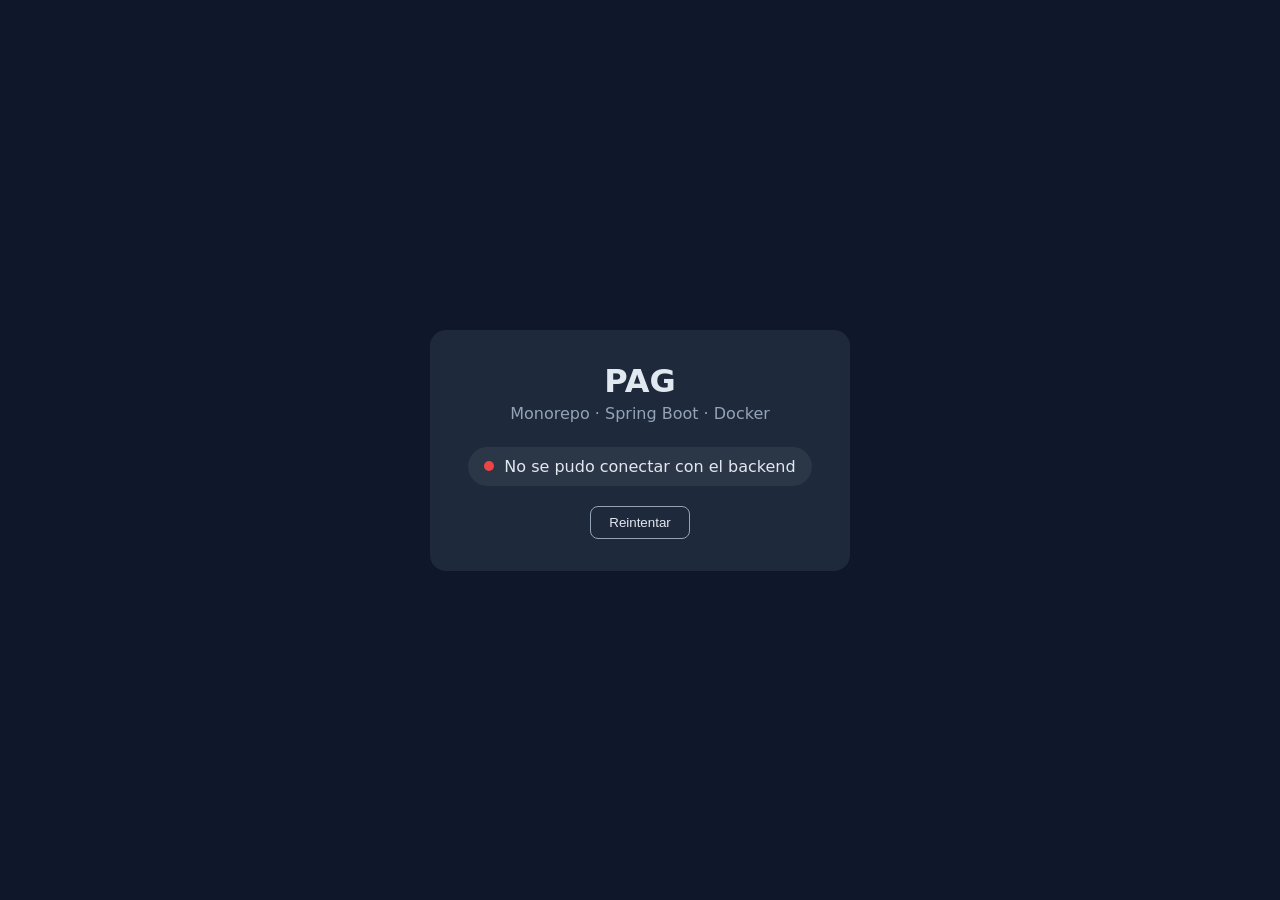
==== frontend/index.html @ 713aabcd "PAG-15 Inicializar carpetas del monorepo y .gitignore global" ====
<!DOCTYPE html>
<html lang="es">
<head>
  <meta charset="UTF-8" />
  <meta name="viewport" content="width=device-width, initial-scale=1.0" />
  <title>PAG</title>
  <link rel="stylesheet" href="css/styles.css" />
</head>
<body>
  <main class="card">
    <h1>PAG</h1>
    <p class="subtitle">Monorepo · Spring Boot · Docker</p>

    <div class="status" id="status" data-state="loading">
      <span class="dot"></span>
      <span id="status-text">Comprobando conexión con el backend…</span>
    </div>

    <button id="retry" type="button">Reintentar</button>
  </main>

  <script src="js/config.js"></script>
  <script src="js/app.js"></script>
</body>
</html>
---- frontend/css/styles.css ----
:root {
  --bg: #0f172a;
  --card: #1e293b;
  --text: #e2e8f0;
  --muted: #94a3b8;
  --ok: #22c55e;
  --error: #ef4444;
  --loading: #eab308;
}

* { box-sizing: border-box; }

body {
  margin: 0;
  min-height: 100vh;
  display: grid;
  place-items: center;
  padding: 16px;
  background: var(--bg);
  color: var(--text);
  font-family: system-ui, -apple-system, "Segoe UI", Roboto, sans-serif;
}

.card {
  width: 100%;
  max-width: 420px;
  padding: 32px 24px;
  background: var(--card);
  border-radius: 16px;
  text-align: center;
}

h1 { margin: 0 0 4px; font-size: 2rem; }
.subtitle { margin: 0 0 24px; color: var(--muted); }

.status {
  display: inline-flex;
  align-items: center;
  gap: 10px;
  padding: 10px 16px;
  border-radius: 999px;
  background: rgba(255, 255, 255, 0.06);
  margin-bottom: 20px;
}

.dot {
  width: 10px;
  height: 10px;
  border-radius: 50%;
  background: var(--loading);
}

.status[data-state="ok"] .dot { background: var(--ok); }
.status[data-state="error"] .dot { background: var(--error); }

button {
  display: block;
  margin: 0 auto;
  padding: 8px 18px;
  border: 1px solid var(--muted);
  border-radius: 8px;
  background: transparent;
  color: var(--text);
  cursor: pointer;
}

button:hover { background: rgba(255, 255, 255, 0.08); }
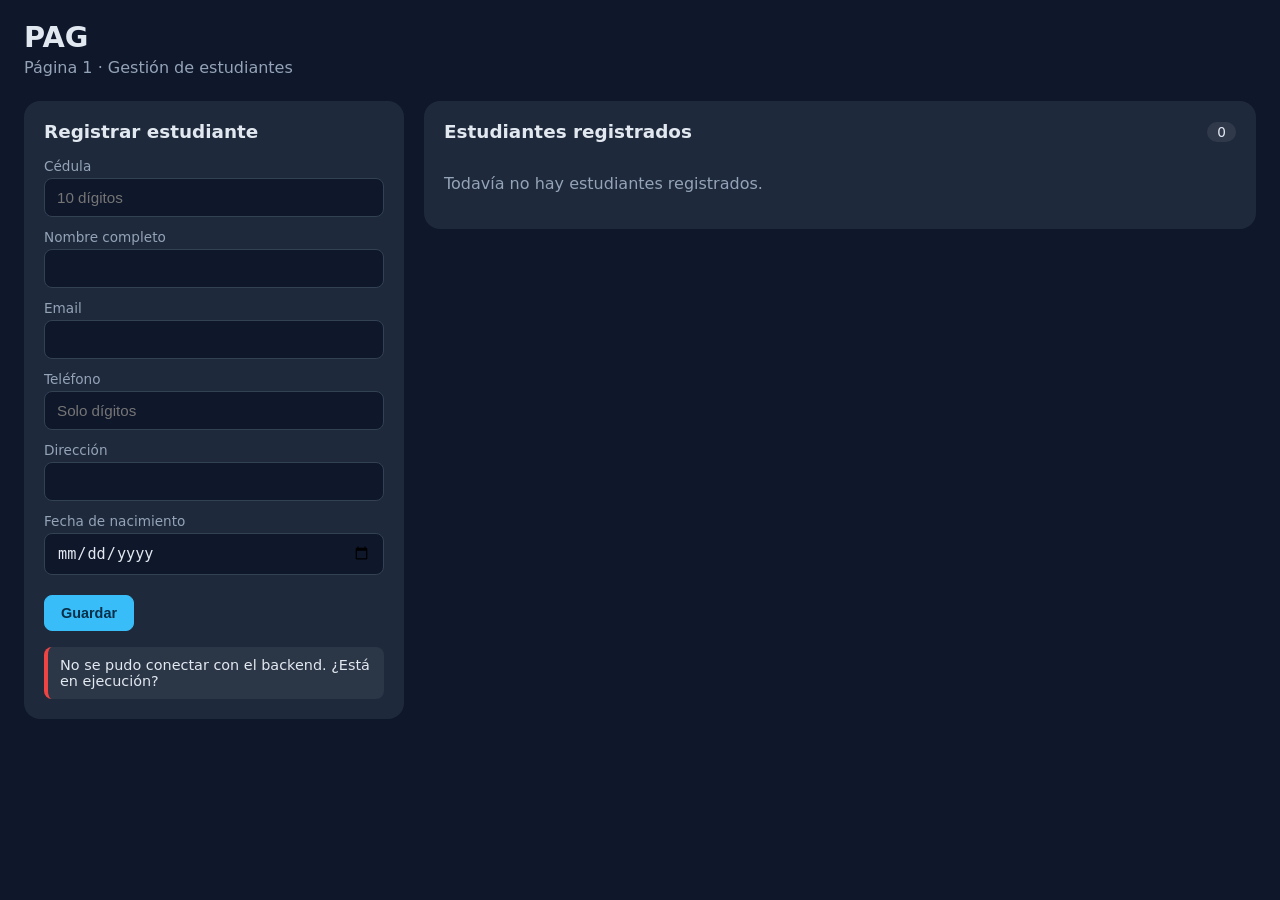
==== commit 957d0fb6: "PAG-19 Diseñar interfaz del CRUD en el frontend" ====
--- a/frontend/index.html
+++ b/frontend/index.html
@@ -3,20 +3,59 @@
 <head>
   <meta charset="UTF-8" />
   <meta name="viewport" content="width=device-width, initial-scale=1.0" />
-  <title>PAG</title>
+  <title>Estudiantes · PAG</title>
   <link rel="stylesheet" href="css/styles.css" />
 </head>
 <body>
-  <main class="card">
+  <header class="topbar">
     <h1>PAG</h1>
-    <p class="subtitle">Monorepo · Spring Boot · Docker</p>
+    <p class="subtitle">Página 1 · Gestión de estudiantes</p>
+  </header>
 
-    <div class="status" id="status" data-state="loading">
-      <span class="dot"></span>
-      <span id="status-text">Comprobando conexión con el backend…</span>
-    </div>
+  <main class="layout">
+    <section class="panel" aria-labelledby="form-title">
+      <h2 id="form-title">Registrar estudiante</h2>
 
-    <button id="retry" type="button">Reintentar</button>
+      <form id="student-form" novalidate>
+        <input type="hidden" id="student-id" />
+
+        <label for="cedula">Cédula</label>
+        <input id="cedula" name="cedula" type="text" inputmode="numeric"
+               maxlength="10" pattern="\d{10}" placeholder="10 dígitos" required />
+
+        <label for="nombre">Nombre completo</label>
+        <input id="nombre" name="nombre" type="text" maxlength="100" required />
+
+        <label for="email">Email</label>
+        <input id="email" name="email" type="email" maxlength="120" required />
+
+        <label for="telefono">Teléfono</label>
+        <input id="telefono" name="telefono" type="tel" inputmode="numeric"
+               pattern="\d{7,15}" placeholder="Solo dígitos" required />
+
+        <label for="direccion">Dirección</label>
+        <input id="direccion" name="direccion" type="text" maxlength="200" required />
+
+        <label for="fechaNacimiento">Fecha de nacimiento</label>
+        <input id="fechaNacimiento" name="fechaNacimiento" type="date" required />
+
+        <div class="actions">
+          <button type="submit" id="submit-btn" class="btn primary">Guardar</button>
+          <button type="button" id="cancel-btn" class="btn" hidden>Cancelar edición</button>
+        </div>
+      </form>
+
+      <p id="message" class="message" role="status" aria-live="polite" hidden></p>
+    </section>
+
+    <section class="panel" aria-labelledby="list-title">
+      <div class="list-header">
+        <h2 id="list-title">Estudiantes registrados</h2>
+        <span id="counter" class="counter">0</span>
+      </div>
+      <div id="students" class="cards"></div>
+      <p id="empty" class="empty" hidden>Todavía no hay estudiantes registrados.</p>
+    </section>
   </main>
 
   <script src="js/config.js"></script>
--- a/frontend/css/styles.css
+++ b/frontend/css/styles.css
@@ -1,11 +1,14 @@
 :root {
   --bg: #0f172a;
-  --card: #1e293b;
+  --panel: #1e293b;
+  --field: #0f172a;
+  --border: #334155;
   --text: #e2e8f0;
   --muted: #94a3b8;
+  --accent: #38bdf8;
+  --accent-text: #082f49;
   --ok: #22c55e;
   --error: #ef4444;
-  --loading: #eab308;
 }
 
 * { box-sizing: border-box; }
@@ -13,55 +16,143 @@
 body {
   margin: 0;
   min-height: 100vh;
-  display: grid;
-  place-items: center;
-  padding: 16px;
   background: var(--bg);
   color: var(--text);
   font-family: system-ui, -apple-system, "Segoe UI", Roboto, sans-serif;
 }
 
-.card {
-  width: 100%;
-  max-width: 420px;
-  padding: 32px 24px;
-  background: var(--card);
-  border-radius: 16px;
-  text-align: center;
+.topbar {
+  padding: 20px 24px 8px;
 }
 
-h1 { margin: 0 0 4px; font-size: 2rem; }
-.subtitle { margin: 0 0 24px; color: var(--muted); }
+.topbar h1 { margin: 0; font-size: 1.8rem; }
+.subtitle { margin: 4px 0 0; color: var(--muted); }
 
-.status {
-  display: inline-flex;
-  align-items: center;
-  gap: 10px;
-  padding: 10px 16px;
-  border-radius: 999px;
-  background: rgba(255, 255, 255, 0.06);
-  margin-bottom: 20px;
+.layout {
+  display: grid;
+  grid-template-columns: minmax(280px, 380px) 1fr;
+  gap: 20px;
+  padding: 16px 24px 32px;
+  align-items: start;
 }
 
-.dot {
-  width: 10px;
-  height: 10px;
-  border-radius: 50%;
-  background: var(--loading);
+.panel {
+  background: var(--panel);
+  border-radius: 16px;
+  padding: 20px;
 }
 
-.status[data-state="ok"] .dot { background: var(--ok); }
-.status[data-state="error"] .dot { background: var(--error); }
+.panel h2 { margin: 0 0 16px; font-size: 1.15rem; }
 
-button {
+form label {
   display: block;
-  margin: 0 auto;
-  padding: 8px 18px;
-  border: 1px solid var(--muted);
+  margin: 12px 0 4px;
+  font-size: 0.85rem;
+  color: var(--muted);
+}
+
+form input {
+  width: 100%;
+  padding: 10px 12px;
+  background: var(--field);
+  color: var(--text);
+  border: 1px solid var(--border);
   border-radius: 8px;
+  font-size: 0.95rem;
+}
+
+form input:focus {
+  outline: 2px solid var(--accent);
+  outline-offset: 1px;
+}
+
+form input.invalid { border-color: var(--error); }
+
+.actions {
+  display: flex;
+  flex-wrap: wrap;
+  gap: 8px;
+  margin-top: 20px;
+}
+
+.btn {
+  padding: 9px 16px;
   background: transparent;
   color: var(--text);
+  border: 1px solid var(--border);
+  border-radius: 8px;
+  font-size: 0.9rem;
   cursor: pointer;
 }
 
-button:hover { background: rgba(255, 255, 255, 0.08); }
+.btn:hover { background: rgba(255, 255, 255, 0.07); }
+
+.btn.primary {
+  background: var(--accent);
+  border-color: var(--accent);
+  color: var(--accent-text);
+  font-weight: 600;
+}
+
+.btn.primary:hover { filter: brightness(1.08); }
+.btn.danger { color: #fca5a5; border-color: #7f1d1d; }
+.btn:disabled { opacity: 0.6; cursor: not-allowed; }
+
+.message {
+  margin: 16px 0 0;
+  padding: 10px 12px;
+  border-radius: 8px;
+  font-size: 0.9rem;
+  background: rgba(255, 255, 255, 0.06);
+}
+
+.message.ok { border-left: 4px solid var(--ok); }
+.message.error { border-left: 4px solid var(--error); }
+
+.list-header {
+  display: flex;
+  align-items: center;
+  justify-content: space-between;
+}
+
+.list-header h2 { margin-bottom: 16px; }
+
+.counter {
+  margin-bottom: 16px;
+  padding: 2px 10px;
+  border-radius: 999px;
+  background: rgba(255, 255, 255, 0.08);
+  font-size: 0.85rem;
+}
+
+.cards {
+  display: grid;
+  grid-template-columns: repeat(auto-fill, minmax(240px, 1fr));
+  gap: 14px;
+}
+
+.card {
+  background: var(--field);
+  border: 1px solid var(--border);
+  border-radius: 12px;
+  padding: 14px;
+  display: flex;
+  flex-direction: column;
+  gap: 4px;
+}
+
+.card h3 { margin: 0 0 6px; font-size: 1rem; }
+.card p { margin: 0; font-size: 0.85rem; color: var(--muted); word-break: break-word; }
+.card p strong { color: var(--text); font-weight: 500; }
+
+.card-actions {
+  display: flex;
+  gap: 8px;
+  margin-top: 10px;
+}
+
+.empty { color: var(--muted); }
+
+@media (max-width: 800px) {
+  .layout { grid-template-columns: 1fr; padding: 12px 16px 24px; }
+}
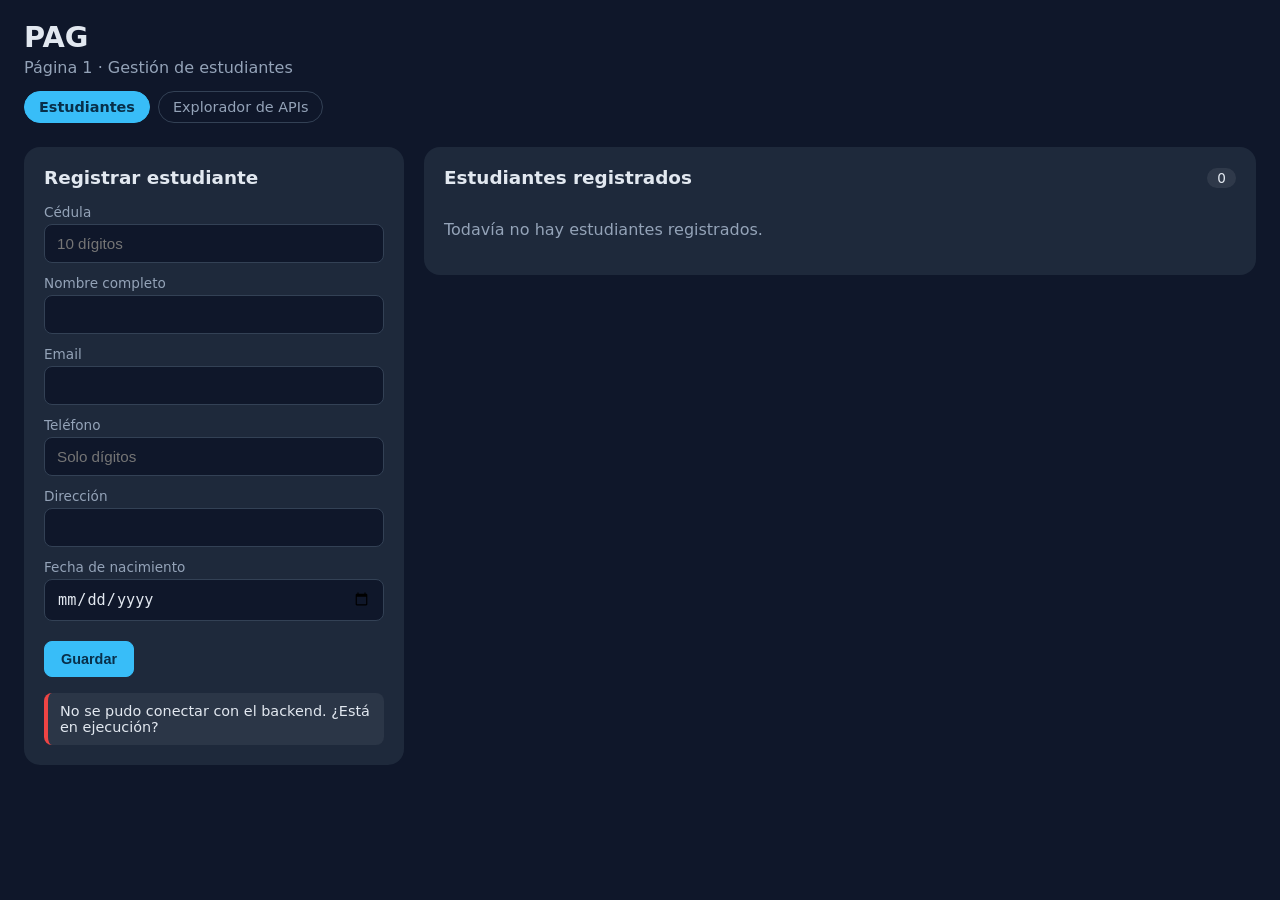
==== commit ec11a6d5: "PAG-13 Crear estructura base de la Página 2 y navegación" ====
--- a/frontend/index.html
+++ b/frontend/index.html
@@ -5,11 +5,16 @@
   <meta name="viewport" content="width=device-width, initial-scale=1.0" />
   <title>Estudiantes · PAG</title>
   <link rel="stylesheet" href="css/styles.css" />
+  <link rel="stylesheet" href="css/nav.css" />
 </head>
 <body>
   <header class="topbar">
     <h1>PAG</h1>
     <p class="subtitle">Página 1 · Gestión de estudiantes</p>
+    <nav class="nav" aria-label="Navegación principal">
+      <a href="index.html" aria-current="page">Estudiantes</a>
+      <a href="pagina2.html">Explorador de APIs</a>
+    </nav>
   </header>
 
   <main class="layout">
--- a/frontend/css/nav.css
+++ b/frontend/css/nav.css
@@ -0,0 +1,39 @@
+.nav {
+  display: flex;
+  flex-wrap: wrap;
+  gap: 8px;
+  margin-top: 14px;
+}
+
+.nav a {
+  padding: 7px 14px;
+  border: 1px solid var(--border);
+  border-radius: 999px;
+  color: var(--muted);
+  font-size: 0.9rem;
+  text-decoration: none;
+}
+
+.nav a:hover {
+  color: var(--text);
+  background: rgba(255, 255, 255, 0.07);
+}
+
+.nav a[aria-current="page"] {
+  background: var(--accent);
+  border-color: var(--accent);
+  color: var(--accent-text);
+  font-weight: 600;
+}
+
+.stack {
+  display: grid;
+  gap: 20px;
+  max-width: 1000px;
+  margin: 0 auto;
+  padding: 16px 24px 32px;
+}
+
+@media (max-width: 800px) {
+  .stack { padding: 12px 16px 24px; }
+}
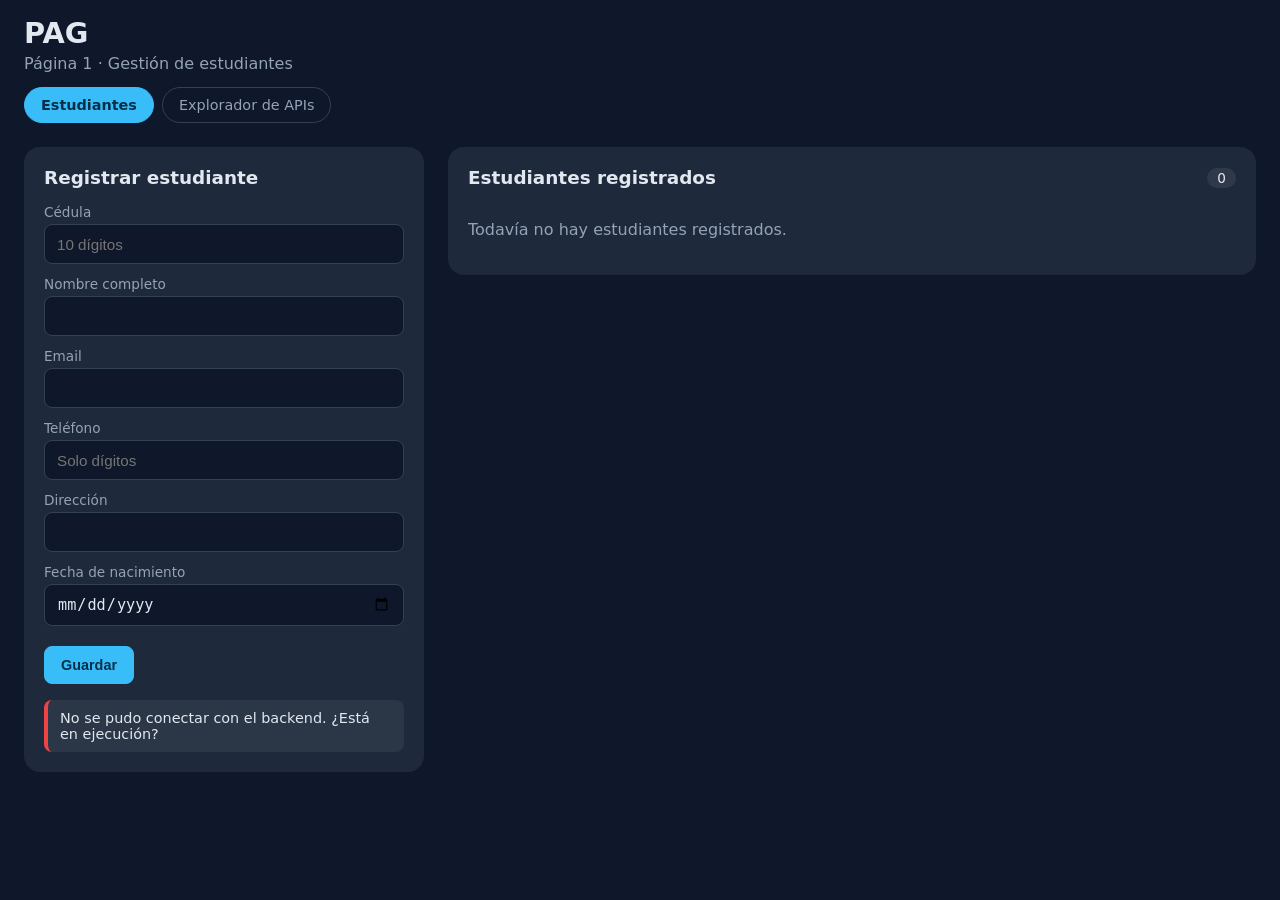
==== commit 2cb4747e: "PAG-23 Implementar diseno responsivo (Mobile, Tablet, Desktop)" ====
--- a/frontend/index.html
+++ b/frontend/index.html
@@ -6,6 +6,7 @@
   <title>Estudiantes · PAG</title>
   <link rel="stylesheet" href="css/styles.css" />
   <link rel="stylesheet" href="css/nav.css" />
+  <link rel="stylesheet" href="css/responsive.css" />
 </head>
 <body>
   <header class="topbar">
--- a/frontend/css/responsive.css
+++ b/frontend/css/responsive.css
@@ -0,0 +1,184 @@
+
+:root {
+  --page-max: 1400px;   /* ancho máximo del contenido en pantallas grandes */
+  --tap: 44px;          /* tamaño mínimo recomendado de un objetivo táctil */
+}
+
+html {
+  -webkit-text-size-adjust: 100%;
+  text-size-adjust: 100%;
+}
+
+img { max-width: 100%; }
+
+/* Mismo ancho máximo en cabecera y contenido (anula el 1000 px de nav.css). */
+.stack { max-width: var(--page-max); }
+
+/* ---------- Base (teléfono) ---------- */
+
+/* Respeta el notch y las barras redondeadas en teléfonos con "safe areas". */
+.topbar,
+.layout,
+.stack {
+  padding-left: max(16px, env(safe-area-inset-left));
+  padding-right: max(16px, env(safe-area-inset-right));
+}
+
+.topbar { padding-top: max(16px, env(safe-area-inset-top)); }
+.layout, .stack { padding-bottom: max(24px, env(safe-area-inset-bottom)); }
+
+.topbar h1 { font-size: 1.6rem; }
+.panel { padding: 16px; border-radius: 14px; }
+
+/* iOS hace zoom automático en campos con fuente < 16 px: se evita. */
+form input,
+.search input[type="search"],
+.cascade-field select {
+  min-height: var(--tap);
+  font-size: 16px;
+}
+
+/* Objetivos táctiles de al menos 44 px. */
+.btn {
+  min-height: var(--tap);
+  padding: 10px 18px;
+  font-size: 1rem;
+}
+
+.nav a {
+  display: inline-flex;
+  align-items: center;
+  min-height: var(--tap);
+  padding: 8px 16px;
+}
+
+/* En teléfono los botones del formulario ocupan todo el ancho. */
+.actions .btn { flex: 1 1 100%; }
+
+/* Botones Editar / Eliminar de cada tarjeta: mitad y mitad. */
+.card-actions .btn { flex: 1 1 0; }
+
+/* Tarjetas de personajes: 2 columnas en teléfono en vez de 1 gigante. */
+#explorer .cards {
+  grid-template-columns: repeat(2, minmax(0, 1fr));
+  gap: 10px;
+}
+
+#explorer .character-card { padding: 10px; }
+#explorer .character-card h3 { font-size: 0.95rem; }
+
+.counter { margin-bottom: 16px; }
+
+/* El modal usa dvh: en móviles la barra del navegador no lo corta. */
+.modal-overlay {
+  padding: max(12px, env(safe-area-inset-top)) max(12px, env(safe-area-inset-right))
+           max(12px, env(safe-area-inset-bottom)) max(12px, env(safe-area-inset-left));
+}
+
+.modal { max-height: calc(100vh - 24px); }
+
+@supports (height: 100dvh) {
+  .modal { max-height: calc(100dvh - 24px); }
+  body { min-height: 100dvh; }
+}
+
+.modal { overscroll-behavior: contain; }
+
+/* Evita que un texto largo (por ejemplo un email) rompa la tarjeta. */
+.card h3,
+.card p,
+.modal-body h3,
+.pokemon-info h3 { overflow-wrap: anywhere; }
+
+/* Usuarios que piden menos movimiento: sin animaciones. */
+@media (prefers-reduced-motion: reduce) {
+  *, *::before, *::after {
+    animation-duration: 0.01ms !important;
+    animation-iteration-count: 1 !important;
+    transition-duration: 0.01ms !important;
+    scroll-behavior: auto !important;
+  }
+  /* La barra de espera del buscador sigue siendo informativa: se muestra llena. */
+  .bar.running { width: 100%; }
+}
+
+/* ---------- Dispositivos táctiles: sin efecto :hover pegado ---------- */
+@media (hover: none) {
+  .btn:hover,
+  .nav a:hover { background: transparent; }
+  .btn.primary:hover { filter: none; }
+  .nav a[aria-current="page"]:hover { background: var(--accent); }
+}
+
+/* ---------- >= 600 px: tablet vertical ---------- */
+@media (min-width: 600px) {
+  .topbar h1 { font-size: 1.8rem; }
+  .panel { padding: 20px; border-radius: 16px; }
+
+  .actions .btn { flex: 0 0 auto; }
+  .card-actions .btn { flex: 0 0 auto; }
+
+  #explorer .cards {
+    grid-template-columns: repeat(auto-fill, minmax(170px, 1fr));
+    gap: 14px;
+  }
+  #explorer .character-card { padding: 14px; }
+  #explorer .character-card h3 { font-size: 1rem; }
+
+  .modal { max-height: calc(100vh - 32px); }
+  @supports (height: 100dvh) { .modal { max-height: calc(100dvh - 32px); } }
+}
+
+/* ---------- >= 700 px: Página 1 en dos paneles (formulario + lista) ---------- */
+@media (min-width: 700px) {
+  .layout {
+    grid-template-columns: minmax(260px, 320px) minmax(0, 1fr);
+    gap: 20px;
+  }
+}
+
+/* ---------- >= 900 px: tablet horizontal / portátil ---------- */
+@media (min-width: 900px) {
+  .layout {
+    grid-template-columns: minmax(300px, 400px) minmax(0, 1fr);
+    gap: 24px;
+  }
+
+  .topbar, .layout, .stack { padding-left: 24px; padding-right: 24px; }
+}
+
+/* ---------- >= 1100 px: Página 2 en dos columnas ---------- */
+@media (min-width: 1100px) {
+  .stack {
+    grid-template-columns: minmax(0, 3fr) minmax(0, 2fr);
+    align-items: start;
+  }
+}
+
+/* ---------- >= 1280 px: escritorio ---------- */
+@media (min-width: 1280px) {
+  .topbar,
+  .layout,
+  .stack {
+    width: 100%;
+    max-width: var(--page-max);
+    margin-left: auto;
+    margin-right: auto;
+  }
+
+  /* Con ratón no hace falta un objetivo de 44 px: se vuelve más compacto. */
+  @media (pointer: fine) {
+    .btn { min-height: 38px; padding: 8px 16px; font-size: 0.9rem; }
+    .nav a { min-height: 36px; }
+    form input,
+    .search input[type="search"],
+    .cascade-field select { min-height: 40px; font-size: 0.95rem; }
+  }
+
+}
+
+/* ---------- Teléfono apaisado (poca altura) ---------- */
+@media (max-height: 480px) and (orientation: landscape) {
+  .modal { grid-template-columns: minmax(160px, 240px) 1fr; }
+  .modal-image { min-height: 160px; height: auto; }
+}
